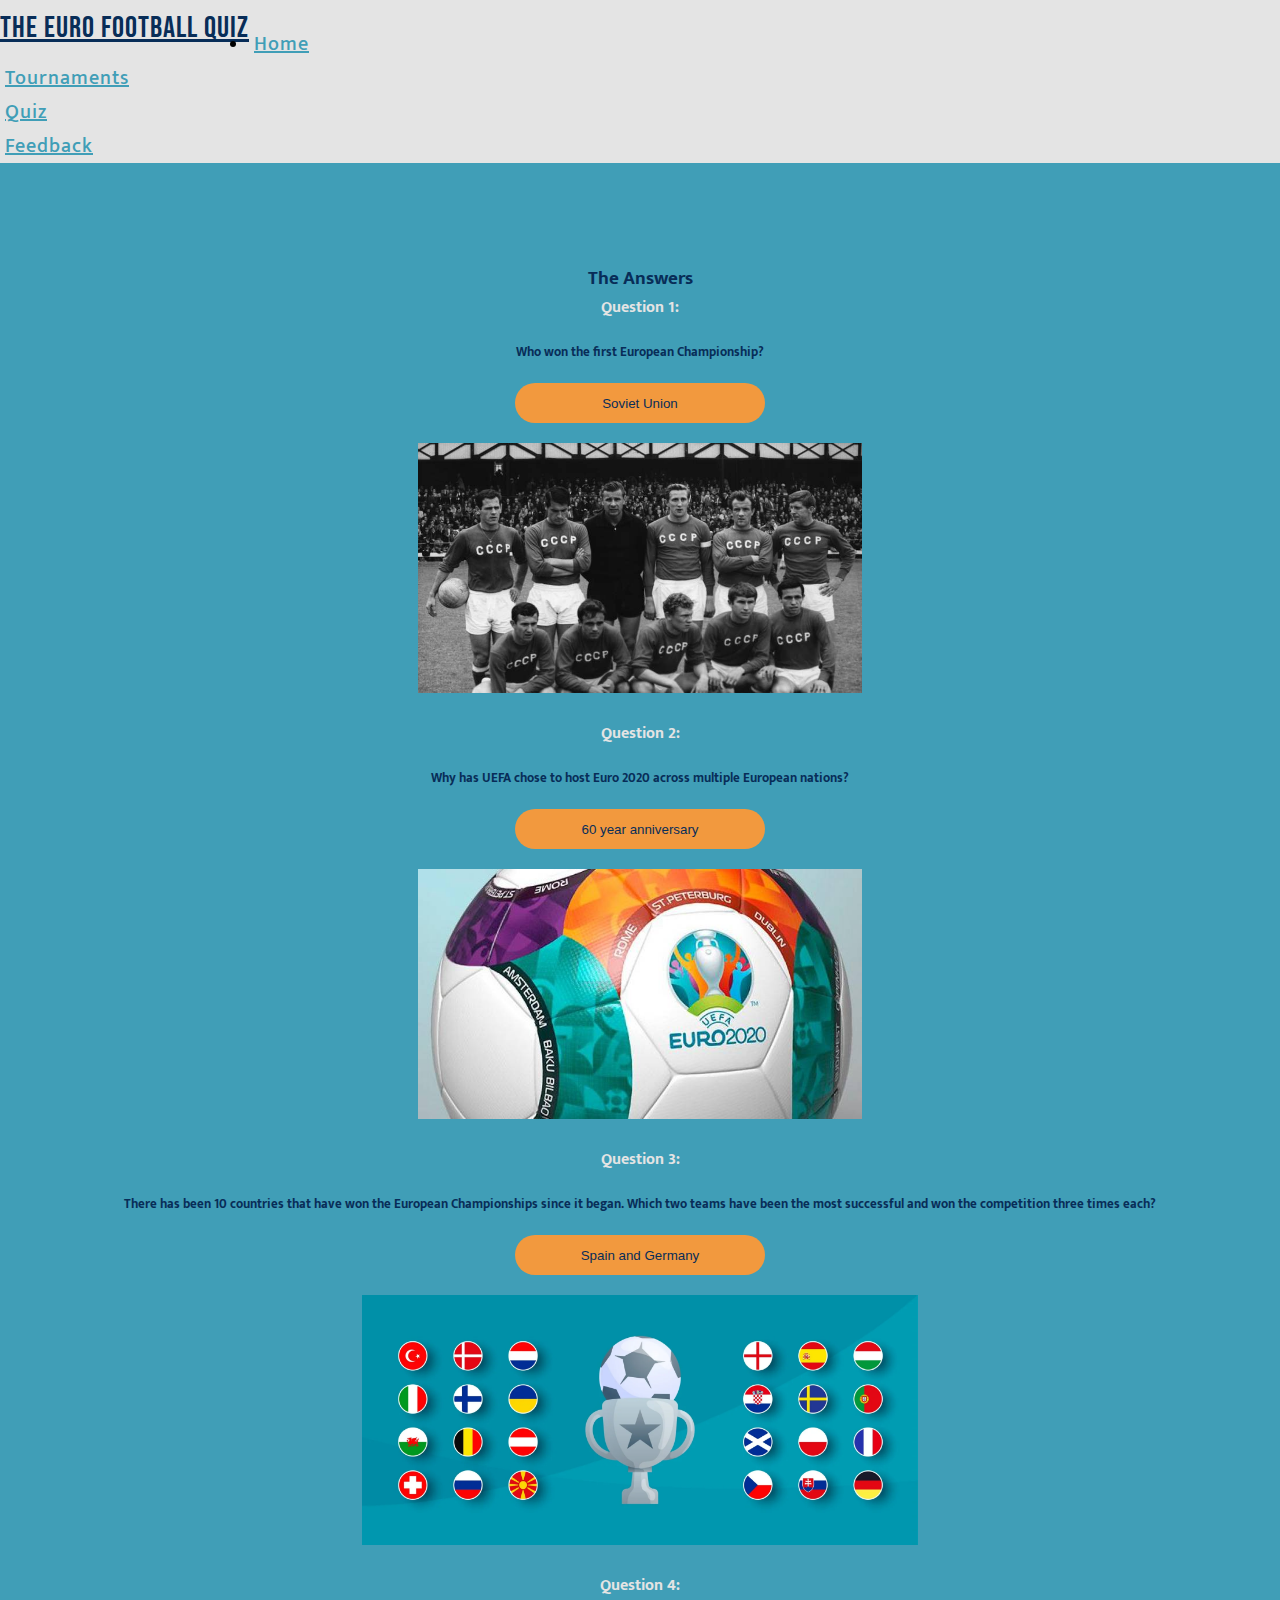
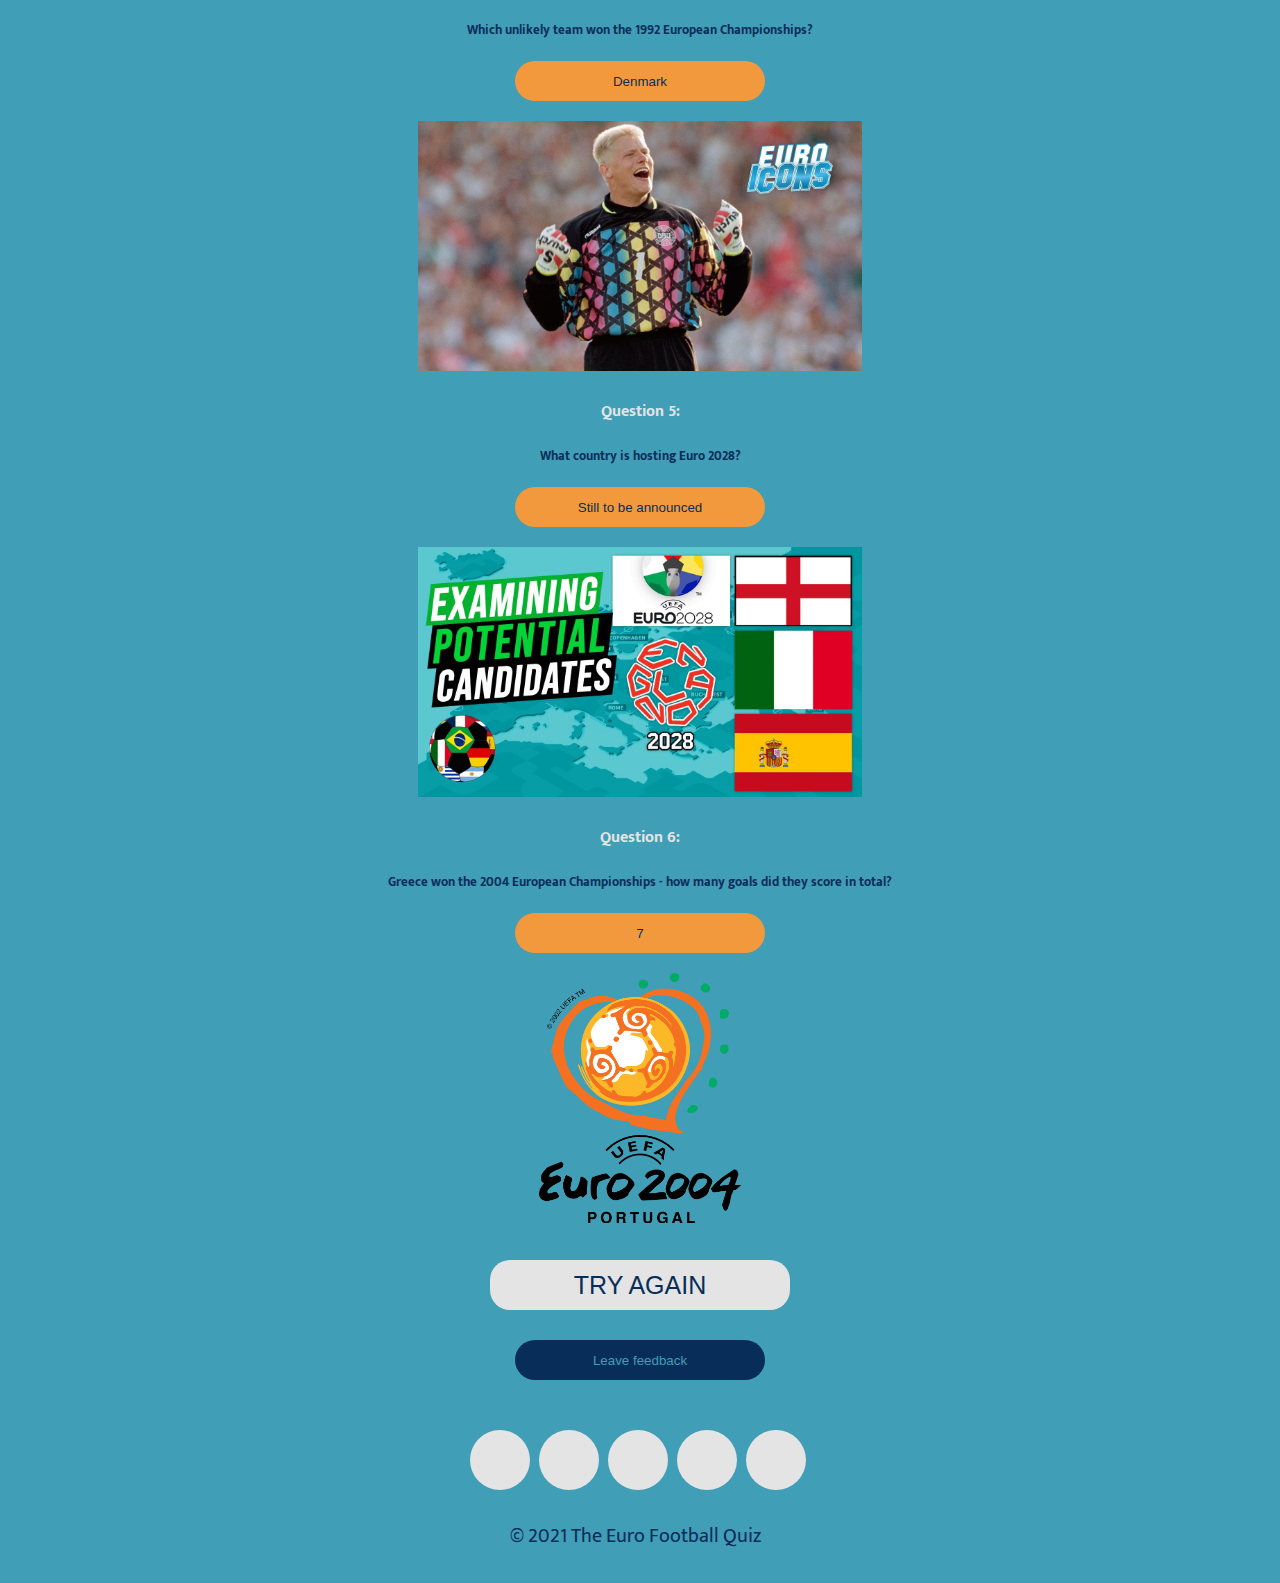
==== answers.html @ 9d4236f9 "comments addded to all html pages" ====
<!DOCTYPE html>
<html lang="en-US" class="h-100">

<head>
    <meta charset="UTF-8">
    <meta http-equiv="X-UA-Compatible" content="IE=edge">
    <meta name="viewport" content="width=device-width, initial-scale=1.0">
    <meta name="description"
        content="The Euro football quiz is full of information about all Euro tournaments with a fun quiz to try">
    <meta name="keywords" content="Euros football, European football, European nationals cup, International football cup, UEFA Euros">
    <meta name="author" content="Liam Walsh">
    <!-- External script from Bootstrap5 -->
    <link href="https://cdn.jsdelivr.net/npm/bootstrap@5.0.1/dist/css/bootstrap.min.css" rel="stylesheet"
        integrity="sha384-+0n0xVW2eSR5OomGNYDnhzAbDsOXxcvSN1TPprVMTNDbiYZCxYbOOl7+AMvyTG2x" crossorigin="anonymous">
    <script src="https://cdn.jsdelivr.net/npm/bootstrap@5.0.1/dist/js/bootstrap.bundle.min.js"
        integrity="sha384-gtEjrD/SeCtmISkJkNUaaKMoLD0//ElJ19smozuHV6z3Iehds+3Ulb9Bn9Plx0x4" crossorigin="anonymous">
    </script>
    <!-- External link from fontawesome for icons -->
    <link rel="stylesheet" href="https://use.fontawesome.com/releases/v5.15.3/css/all.css"
        integrity="sha384-SZXxX4whJ79/gErwcOYf+zWLeJdY/qpuqC4cAa9rOGUstPomtqpuNWT9wdPEn2fk" crossorigin="anonymous">
    <!-- Local script for CSS -->
    <link type="text/css" rel="stylesheet" href="assets/css/style.css">
    <title>The Euro Football Quiz</title>
</head>

<body class="d-flex flex-column h-100">
   <!--
        Header includes a logo name at the top within the Navbar template from Bootstrap 5. Nav bar is fixed at the top of all visable pages using the class fixed-top. Note: this page doesn't not appear on the Navbar. 
    -->
    <header>
        <nav id="header-color" class="navbar navbar-expand-lg navbar-light fixed-top">
            <div class="container-fluid">
                <div>
                    <a class="navbar-brand" id="logo" href="index.html" aria-label="Jump to the Homepage">The Euro
                        Football Quiz</a>
                </div>
                <div>
                    <!-- toggle button -->
                    <button class="navbar-toggler" type="button" data-bs-toggle="collapse" data-bs-target="#navbarNav"
                        aria-controls="navbarNav" aria-expanded="false" aria-label="Toggle navigation">
                        <span class="navbar-toggler-icon"></span>
                    </button>
                </div>
                <div class="collapse navbar-collapse" id="navbarNav">
                    <ul class="navbar-nav" id="menulist">
                        <li class="nav-item">
                            <a class="nav-link" href="index.html" aria-label="Jump to the Homepage">Home</a>
                        </li>
                        <li class="nav-item">
                            <a class="nav-link" href="tournaments.html"
                                aria-label="Jump to the Tournaments page">Tournaments</a>
                        </li>
                        <li class="nav-item">
                            <a class="nav-link" aria-current="page" href="quiz.html"
                                aria-label="Jump to the Quiz page">Quiz</a>
                        </li>
                        <li class="nav-item">
                            <a class="nav-link" href="feedback.html" aria-label="Jump to the Feedback page">Feedback</a>
                        </li>
                    </ul>
                </div>
            </div>
        </nav>
    </header>
    <!-- Main section starts here with a Sub-header title. Bootstrap container used for structure -->
    <section class="container-fluid">
        <div class="row">
            <div class="col">
                <h3 class="sub-header">The Answers
                </h3>
            </div>
        </div>
        <hr>
        <!-- 
            Quiz question 1 with image and correct answer. Bootstrap rows and columns used for good UX and responsiveness  
        -->
        <div class="row">
            <div class="col-12 col-md-6">
                <h4 class="quiz-question">
                    Question 1:
                </h4>
                <h5 class="quiz-center">
                    Who won the first European Championship?
                </h5>
                <div class="outer-answers-btn">
                    <button aria-label="question 1, correct answer" class="correct-answers-btn">Soviet Union</button>
                </div>
            </div>
            <div class="col-12 col-md-5">
                <div id="quiz-image-one"></div>
            </div>
            <div class="col-12 col-md-1"></div>
        </div>
        <br>
        <hr>
        <!-- 
            Quiz question 2 with image and correct answer. Bootstrap rows and columns used for good UX and responsiveness  
        -->
        <div class="row">
            <div class="col-12 col-md-6">
                <h4 class="quiz-question">
                    Question 2:
                </h4>
                <h5 class="quiz-center">
                    Why has UEFA chose to host Euro 2020 across multiple European nations?
                </h5>
                <div class="outer-answers-btn">
                    <button aria-label="question 2, correct answer" class="correct-answers-btn">60 year
                        anniversary</button>
                </div>
            </div>
            <div class="col-12 col-md-5">
                <div id="quiz-image-two"></div>
            </div>
            <div class="col-12 col-md-1"></div>
        </div>
        <br>
        <hr>
        <!-- 
            Quiz question 3 with image and correct answer. Bootstrap rows and columns used for good UX and responsiveness   
        -->
        <div class="row">
            <div class="col-12 col-md-6">
                <h4 class="quiz-question">
                    Question 3:
                </h4>
                <h5 class="quiz-center">
                    There has been 10 countries that have won the European Championships since it began. Which two teams
                    have been the most successful and won the competition three times each?
                </h5>
                <div class="outer-answers-btn">
                    <button aria-label="question 3, correct answer" class="correct-answers-btn">Spain and Germany</button>
                </div>
            </div>
            <div class="col-12 col-md-5">
                <div id="quiz-image-three"></div>
            </div>
            <div class="col-12 col-md-1"></div>
        </div>
        <br>
        <hr>
        <!-- 
            Quiz question 4 with image and correct answer. Bootstrap rows and columns used for good UX and responsiveness   
        -->
        <div class="row">
            <div class="col-12 col-md-6">
                <h4 class="quiz-question">
                    Question 4:
                </h4>
                <h5 class="quiz-center">
                    Which unlikely team won the 1992 European Championships?
                </h5>
                <div class="outer-answers-btn">
                    <button aria-label="question 4, correct answer" class="correct-answers-btn">Denmark</button>
                </div>
            </div>
            <div class="col-12 col-md-5">
                <div id="quiz-image-four"></div>
            </div>
            <div class="col-12 col-md-1"></div>
        </div>
        <br>
        <hr>
        <!-- 
            Quiz question 5 with image and correct answer. Bootstrap rows and columns used for good UX and responsiveness   
        -->
        <div class="row">
            <div class="col-12 col-md-6">
                <h4 class="quiz-question">
                    Question 5:
                </h4>
                <h5 class="quiz-center">
                    What country is hosting Euro 2028?
                </h5>
                <div class="outer-answers-btn">
                    <button aria-label="question 5, correct answer" class="correct-answers-btn">Still to be
                        announced</button>
                </div>
            </div>
            <div class="col-12 col-md-5">
                <div id="quiz-image-five"></div>
            </div>
            <div class="col-12 col-md-1"></div>
        </div>
        <br>
        <hr>
        <!-- 
            Quiz question 6 with image and correct answer. Bootstrap rows and columns used for good UX and responsiveness   
        -->
        <div class="row">
            <div class="col-12 col-md-6">
                <h4 class="quiz-question">
                    Question 6:
                </h4>
                <h5 class="quiz-center">
                    Greece won the 2004 European Championships - how many goals did they score in total?
                </h5>
                <div class="outer-answers-btn">
                    <button aria-label="question 6, correct answer" class="correct-answers-btn">7</button>
                </div>
            </div>
            <div class="col-12 col-md-5">
                <div id="quiz-image-six"></div>
            </div>
            <div class="col-12 col-md-1"></div>
        </div>
        <br>
        <hr>
        <!-- Large 'try again' button below for users to click on and try the quiz again -->
        <div class="row">
            <div class="col-12" id="try-again-btn">
                <a href="quiz.html" class="underline">
                    <button class="try-again-btn" aria-label="Try the quiz again">try again</button></a>
            </div>
        </div>
        <hr>
        <!-- Button for users to click on to take them to the feedback page -->
        <div class="row">
            <div class="col" id="outer-feedback-btn">
                <button id="feedback-btn"><a class="nav-link" href="feedback.html"
                        aria-label="leave your feedback"><span class="btn-color">Leave feedback</span></a>
                </button>
            </div>
        </div>
    </section>
    <!-- Footer includes social media icons sourced from fontawesome and a paragraph for copyright using the shortcut &copy; -->
    <footer class="mt-auto">
        <div>
            <div class=icons>
                <div class="icon-balls">
                    <a href="https://www.facebook.com" aria-label="Find us on Facebook (opens in new tab)"
                        target="_blank"><i class="fab fa-facebook-f"></i>
                    </a>
                </div>
                <div class="icon-balls">
                    <a href="https://www.instagram.com/" aria-label="Find us on Instagram (opens in new tab)"
                        target="_blank"><i class="fab fa-instagram"></i>
                    </a>
                </div>
                <div class="icon-balls">
                    <a href="https://twitter.com/" aria-label="Find us on Twitter (opens in new tab)" target="_blank"><i
                            class="fab fa-twitter"></i>
                    </a>
                </div>
                <div class="icon-balls">
                    <a href="https://www.spotify.com" aria-label="Find us on Spotify (opens in new tab)"
                        target="_blank"><i class="fab fa-spotify"></i>
                    </a>
                </div>
                <div class="icon-balls">
                    <a href="https://www.youtube.com" aria-label="Find us on Youtube (opens in new tab)"
                        target="_blank"><i class="fab fa-youtube-square"></i>
                    </a>
                </div>
            </div>
        </div>
        <div>
            <p class="copyright">&copy; 2021 The Euro Football Quiz</p>
        </div>
    </footer>
</body>

</html>
---- assets/css/style.css ----
/* fonts chosen using Google Fonts */
@import url('https://fonts.googleapis.com/css2?family=Bebas+Neue&family=Mukta:wght@200;300;400;500;600;700;800&display=swap');

/* overall default css setup */
* {
    margin: 0;
    padding: 0;
    border: 0;
}

body {
    font-family: 'Mukta', sans-serif;
    color: #000;
    background-color: #409eb7;
}

/* header including text logo and navigation bar which is also a hamburger menu for smaller device screens */

#header-color {
    background-color: #e4e4e4;
}

#logo {
    font-family: 'Bebas Neue', cursive;
    font-size: 30px;
    letter-spacing: 1px;
    float: left;
    padding-top: 10px;
    color: #409eb7;
}

#logo:hover {
    color: #082d58;
}

#menulist {
    margin-left: auto;
}

#menulist a {
    font-size: 20px;
    color: #409eb7;
    letter-spacing: 1px;
    margin: 5px;
    font-weight: 500;  
}

#menulist a:hover {
    color: #f2993e;
    font-size: 30px;
}

#menulist .active {
    color: #082d58;
}

/* media queries for logo and hamburger menu on smaller screens*/

@media screen and (max-width: 365px) {
    #logo {
        font-size: 24px;
    }

    .navbar-toggler {
        padding: 0.4px 0.6px;      
    }
}

/* images */

#hero-image {
    background: url("../images/hero-image.jpg") no-repeat center center;  
    height: 800px; 
    width: 100%;
    border-radius: 5%;
    background-size: cover; 
    margin: 10px 10px 10px auto;
    border: solid 2px #FFFF00;
    padding: 0;
}

#euro-logo {
    background: url("../images/euro2020.webp") no-repeat center center;  
    height: 400px; 
    width: 100%;
    background-size: contain; 
    margin-left: 15px;
    margin-bottom: 15px;
}

#euro-trophy {
    background: url("../images/eurotrophy.webp") no-repeat center center;
    height: 400px;
    width: auto;
    background-size: cover;
    margin-bottom: 15px;
}

#quiz-image-one {
    background: url("../images/quiz-question-one.jpg") no-repeat center center;
    height: 250px;
    width: auto;
    background-size: contain;
    margin-top: 20px;
}

#quiz-image-two {
    background: url("../images/quiz-question-two.jpg") no-repeat center center;
    height: 250px;
    width: auto;
    background-size: contain;
    margin-top: 20px;
}

#quiz-image-three {
    background: url("../images/quiz-question-three.webp") no-repeat center center;
    height: 250px;
    width: auto;
    background-size: contain;
    margin-top: 20px;
}

#quiz-image-four {
    background: url("../images/quiz-question-four.jpg") no-repeat center center;
    height: 250px;
    width: auto;
    background-size: contain;
    margin-top: 20px;
}

#quiz-image-five {
    background: url("../images/quiz-question-five.jpg") no-repeat center center;
    height: 250px;
    width: auto;
    background-size: contain;
    margin-top: 20px;
}

#quiz-image-six {
    background: url("../images/quiz-question-six.png") no-repeat center center;
    height: 250px;
    width: auto;
    background-size: contain;
    margin-top: 20px;
}

/* media queries for euro logo image on bigger screen sizes */

@media screen and (min-width: 768px) {
    #euro-logo {
        margin: 15px;
        height: 350px;
    }
}

/* media queries for hero image on smaller screen sizes */

@media screen and (max-width: 767px) {
    #hero-image {
        height: 400px; 
    }
}

@media screen and (min-width: 768px) and (max-width: 1400px) {
    #hero-image {
        height: 1000px; 
    }
}

/* media queries for euro logo image on smaller and screen sizes */

@media screen and (max-width: 375px) {
    #euro-logo {
        height: 300px;
    }
}

/* media queries for euro trophy image on bigger screen sizes */

@media screen and (min-width: 768px) and (max-width: 850px) {
    #euro-trophy {
        height: 700px;
        margin-top: 25px;
    }
}

@media screen and (min-width: 851px) and (max-width: 992px) {
    #euro-trophy {
        height: 600px;
        margin-top: 20px;
    }
}

@media screen and (min-width: 993px) and (max-width: 1200px) {
    #euro-trophy {
        height: 500px;
        margin-top: 20px;
    }
}

/* media queries for quiz image one on smaller screen sizes */

@media screen and (max-width: 375px) {
    #quiz-image-one, #quiz-image-two, #quiz-image-three #quiz-image-four, #quiz-image-five {
        height: 180px;
    }
}

@media screen and (max-width: 769px) and (max-width: 1200px) {
    #quiz-image-one, #quiz-image-two, #quiz-image-three #quiz-image-four, #quiz-image-five {
        margin-top: 50px;
    }
}

/* timeline */

.timeline-title {
    color: #082d58;
    font-size: 20px;
    text-align: left;
}

.timeline-item {
    padding: 4em 1em 0em;
    position: relative;
    border-left: 1px solid #082d58 ;
    text-align: center;
}

.timeline-item p {
    padding: 0;
    margin: 0;
    color: #082d58;
}

.timeline-link {
    text-decoration: none;
    text-align: left;
}

.timeline-item p:hover {
    color: #FFFF00;  
}

.timeline-item::before {
    content: attr(data-dates);
    position: absolute;
    left: 1.6em;
    top: 1.5em;
    display: block;
    font-family: 'Mukta', sans-serif;
    font-weight: 400;
    font-size: 18px;
    padding: 0;
    margin: 0;
    color: #082d58;
}

.timeline-item::after {
    width: 12px;
    height: 12px;
    display: block;
    top: 2.4em;
    position: absolute;
    left: -6px;
    border-radius: 12px;
    content: '';
    background: #082d58;
}

/* media queries for timeline for smaller screen sizes*/

@media screen and (max-width: 767px) and (min-width: 343px) {
    .timeline-item p {
        font-size: 20px;
    }   
}

@media screen and (max-width: 365px) {
    .timeline-title {
        font-size: 18px;
    }
}

/* headers */

.sub-header {
    color: #082d58;
    padding-top: 100px;
    text-align: center;
}

.host-sub-header {
    color: #082d58;
    padding-bottom: 20px;
}

/* paragraphs and ordered list */

.para-content, .ol-content {
    color: #082d58;
}

/* buttons */

#outer-find-out-more-btn, #outer-quiz-btn, #outer-feedback-btn {
    padding-top: 20px;
    text-align: center;
}

#outer-submit-answers-btn {
    padding-top: 0px;
    text-align: center;
}

#outer-results-btn, #outer-answers-btn, #try-again-btn {
    margin-top: 0px;
    margin-bottom: 0px;
    padding-top: 0px;
    padding-bottom: 0px;
    text-align: center;
}

@media screen and (max-width: 1300px) {
    #outer-results-btn, #outer-answers-btn, #try-again-btn {
        margin-top: 10px;
        margin-bottom: 10px;
    }
}

#outer-submit-feedback-btn {
    text-align: center;
}

#submit-feedback-btn {
    margin-top: 20px;
}

#find-out-more-btn, #quiz-btn, #feedback-btn, #submit-feedback-btn {
    background-color: #082d58;
    border-radius: 20px; 
    width: 250px;
    height: 40px;
}

#submit-answers-btn {
    background-color: #f2993e;
    color: #082d58;
    border-radius: 20px;
    width: 300px;
    height: 50px;
    font-size: 25px;
    text-transform: uppercase;
}

.hide-btn {
    display: none;
    margin: auto;
}

.results-btn {
    background-color: #f2993e;
    color: #082d58;
    border-radius: 20px;
    width: 300px;
    height: 50px;
    font-size: 25px;
    text-transform: uppercase;
}

.answers-btn {
    background-color: #e4e4e4;
    color: #082d58;
    border-radius: 20px;
    width: 300px;
    height: 50px;
    font-size: 25px;
    text-transform: uppercase;
}

.try-again-btn {
    background-color: #e4e4e4;
    color: #082d58;
    border-radius: 20px;
    width: 300px;
    height: 50px;
    font-size: 25px;
    text-transform: uppercase;
}

.answers-btn:hover, .try-again-btn:hover {
    background-color: #FFFF00;   
}

/* buttons at the bottom of the quiz adjusted in size on very small mobile screen sizes */

@media screen and (max-width: 320px) {
    .results-btn, .answers-btn, .try-again-btn, #submit-answers-btn {
        width: 250px;
        font-size: 20px;
    }
}

.btn-color {
    color: #409eb7;
}

.btn-color:hover {
    color: #082d58;
}

#submit-feedback-btn {
    color: #082d58;
}

#find-out-more-btn:hover, #quiz-btn:hover, #feedback-btn:hover, #submit-answers-btn:hover, 
#submit-feedback-btn:hover {
    background-color: #FFFF00;
}

.outer-quiz-btn, .clue-btn, .outer-answers-btn {
    padding-top: 20px;
    text-align: center;
}

.quiz-btn {
    background-color: #082d58;
    border-radius: 20px; 
    width: 250px;
    height: 40px;
    color: #409eb7;
} 

.quiz-btn-correct {
    background-color: #f2993e;
    color: #082d58;
}

.quiz-btn-incorrect {
    background-color: #e4e4e4;
    color: #082d58;
}

.correct-answers-btn {
    background-color: #f2993e;
    border-radius: 20px; 
    width: 250px;
    height: 40px;
    color: #082d58;
} 

/* media clip */

#media-clip {
    border: solid 2px #FFFF00;
    padding: 0;
}

/* google map API key used - AIzaSyAQda9xmJ0kfmy2w5QsV2WTol9pY-iTWxo sourced from Google Maps Cloud Platform*/

#map2020 {
    height: 400px;
    width: auto;
    border: solid 2px #FFFF00;
    margin-left: 10px;
    margin-bottom: 15px;
}

/* quiz */

.quiz-question {
    color: #e4e4e4;
    text-align: center;
    padding-bottom: 20px;
}

.quiz-center {
    color: #082d58;
    text-align: center;
}

.underline {
    text-decoration: none;
}

/* form */

textarea {
    height: 250px;
}

#form-header {
    margin-bottom: 30px;
}

@media screen and (max-width: 767px) {
    #email-box {
        margin-top: 20px;
    }
}

/* footer */

footer {
    margin: 20px;
    padding: 0 0 10px 0;
}

.icon-balls {
    background-color: #e4e4e4;
    height: 40px;
    width: 40px;
    border-radius: 50%;
    padding: 10px;
    margin: 30px 5px 10px auto;
    display: inline-block;
}

.icons, a {
    text-align: center;
    color: #082d58;
}

.icon-balls:hover {
    background-color: #FFFF00;
}

.copyright {
    margin-right: 10px;
    padding-top: 10px;
    color: #082d58;
    text-align: center;
    font-size: 20px;
}

/* media queries for copright text in footer for small screen sizes */

@media screen and (max-width: 300px) {
    .copyright {
        font-size: 15px;
    }
}
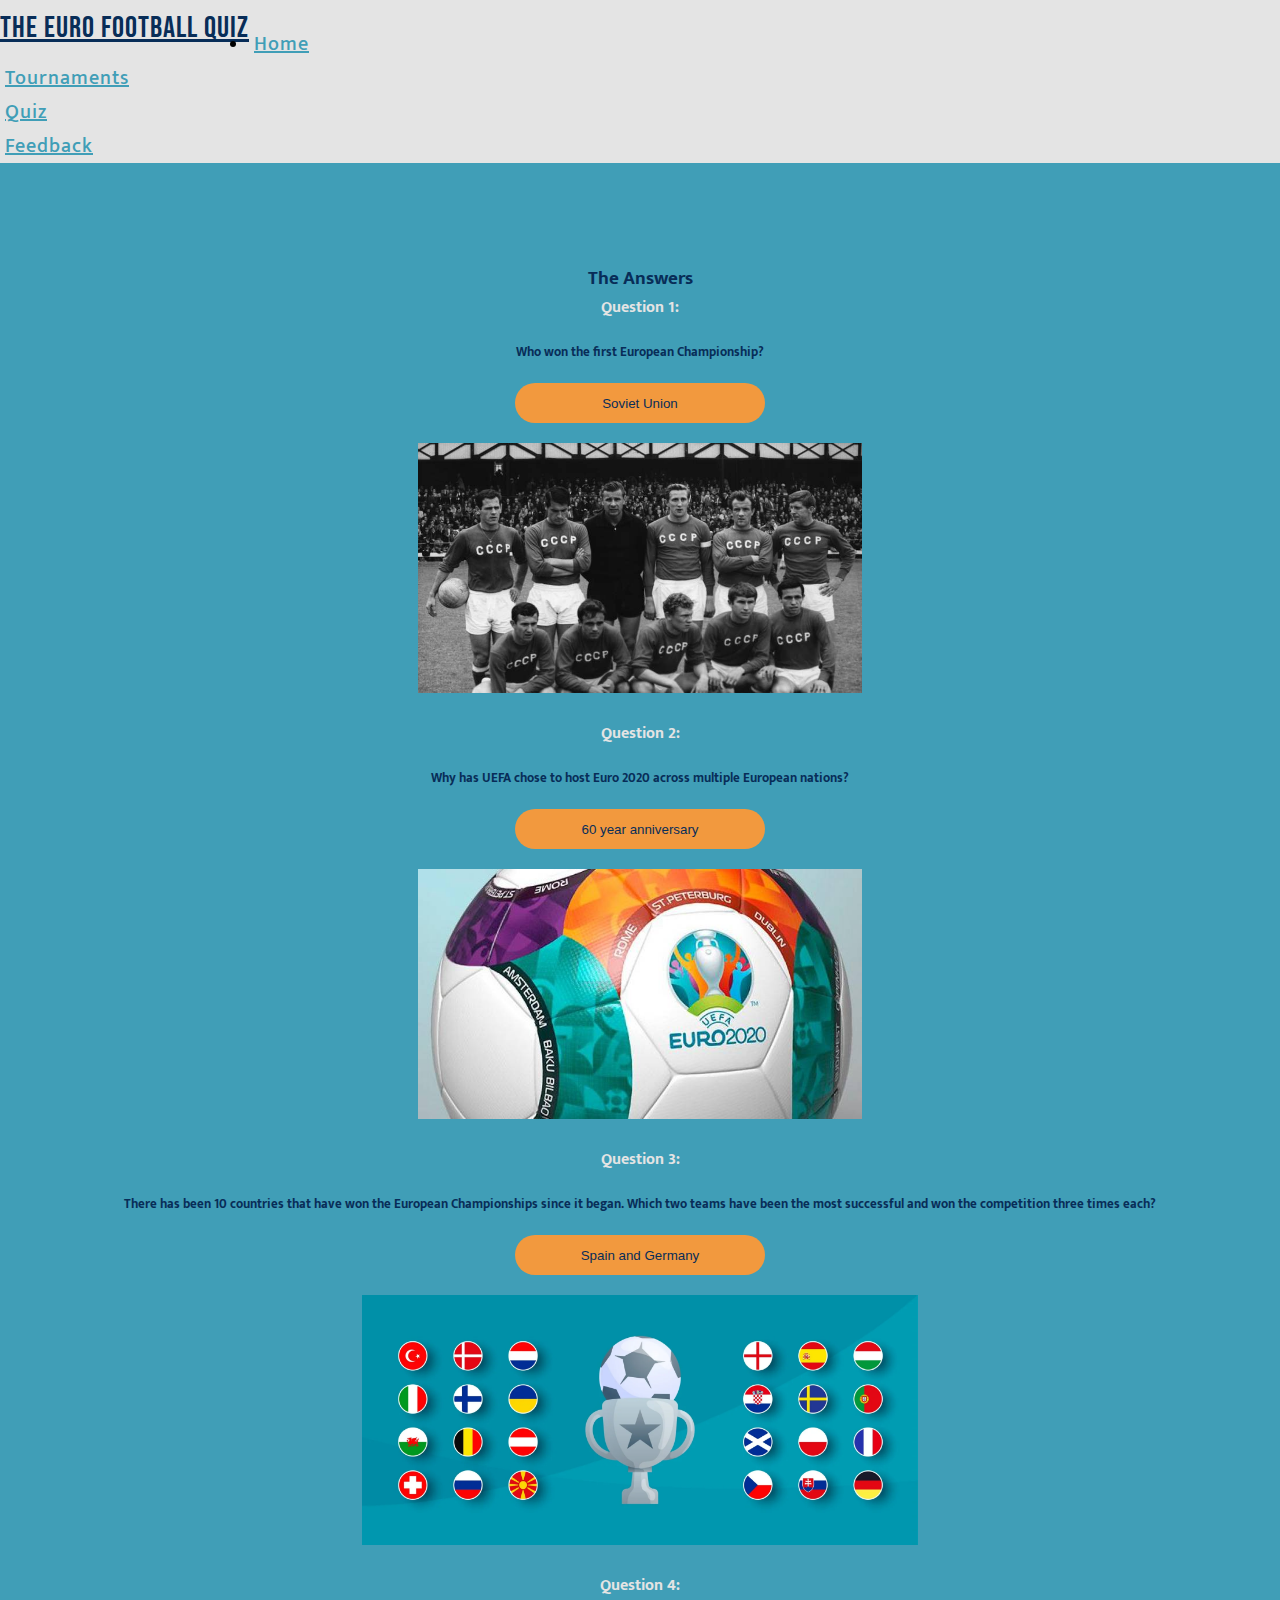
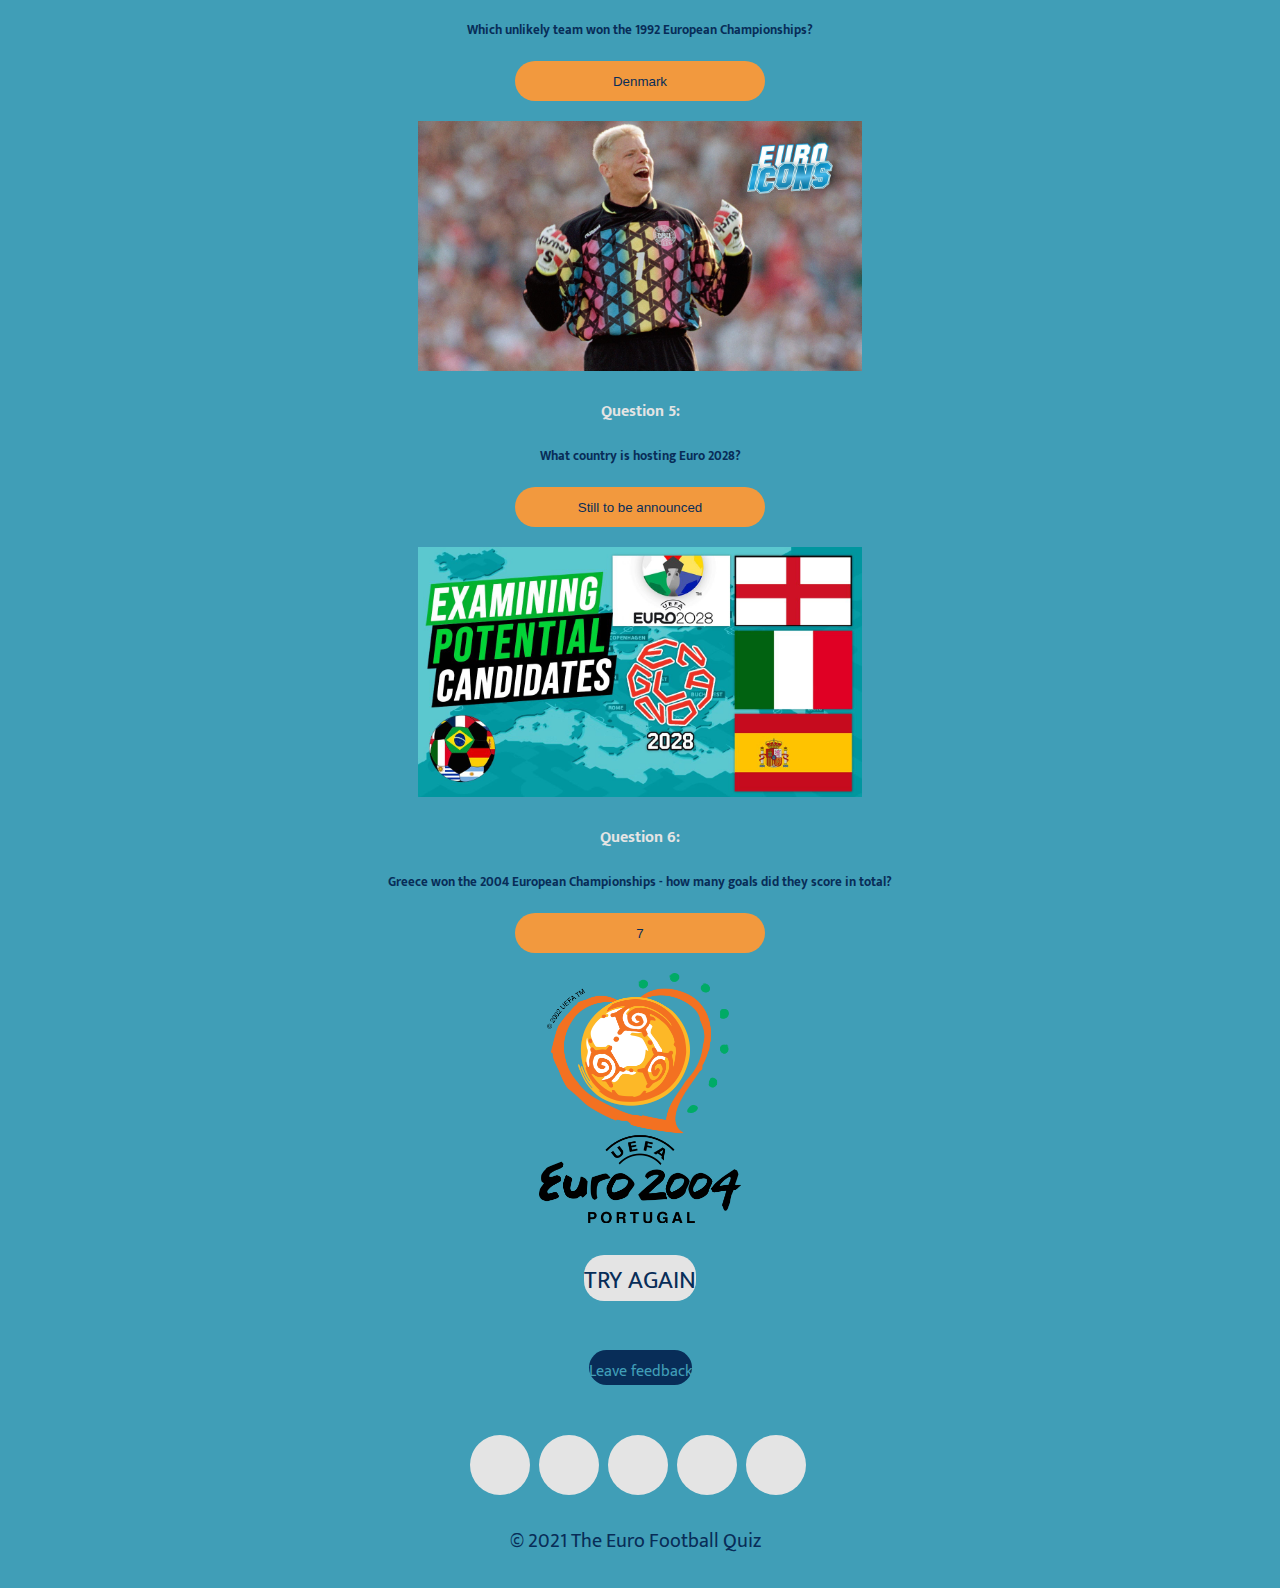
==== commit 1cc0196a: "code checked over and tested" ====
--- a/answers.html
+++ b/answers.html
@@ -5,11 +5,13 @@
     <meta charset="UTF-8">
     <meta http-equiv="X-UA-Compatible" content="IE=edge">
     <meta name="viewport" content="width=device-width, initial-scale=1.0">
+    <!-- Meta tags for good SEO -->
     <meta name="description"
         content="The Euro football quiz is full of information about all Euro tournaments with a fun quiz to try">
-    <meta name="keywords" content="Euros football, European football, European nationals cup, International football cup, UEFA Euros">
+    <meta name="keywords"
+        content="Euros football, European football, European nationals cup, International football cup, UEFA Euros">
     <meta name="author" content="Liam Walsh">
-    <!-- External script from Bootstrap5 -->
+    <!-- External script and link from Bootstrap5 -->
     <link href="https://cdn.jsdelivr.net/npm/bootstrap@5.0.1/dist/css/bootstrap.min.css" rel="stylesheet"
         integrity="sha384-+0n0xVW2eSR5OomGNYDnhzAbDsOXxcvSN1TPprVMTNDbiYZCxYbOOl7+AMvyTG2x" crossorigin="anonymous">
     <script src="https://cdn.jsdelivr.net/npm/bootstrap@5.0.1/dist/js/bootstrap.bundle.min.js"
@@ -24,7 +26,7 @@
 </head>
 
 <body class="d-flex flex-column h-100">
-   <!--
+    <!--
         Header includes a logo name at the top within the Navbar template from Bootstrap 5. Nav bar is fixed at the top of all visable pages using the class fixed-top. Note: this page doesn't not appear on the Navbar. 
     -->
     <header>
@@ -72,7 +74,7 @@
         </div>
         <hr>
         <!-- 
-            Quiz question 1 with image and correct answer. Bootstrap rows and columns used for good UX and responsiveness  
+            Quiz question 1 with image clue and correct answer. Bootstrap rows and columns used for good UX and responsiveness. On Screen sizes above 768px the question and answers are on the left with images on the right. On screen sizes smaller that 768px the question and answers sit above the image
         -->
         <div class="row">
             <div class="col-12 col-md-6">
@@ -94,7 +96,7 @@
         <br>
         <hr>
         <!-- 
-            Quiz question 2 with image and correct answer. Bootstrap rows and columns used for good UX and responsiveness  
+            Quiz question 2 with image clue and correct answer. Bootstrap rows and columns used for good UX and responsiveness. On Screen sizes above 768px the question and answers are on the left with images on the right. On screen sizes smaller that 768px the question and answers sit above the image 
         -->
         <div class="row">
             <div class="col-12 col-md-6">
@@ -117,7 +119,7 @@
         <br>
         <hr>
         <!-- 
-            Quiz question 3 with image and correct answer. Bootstrap rows and columns used for good UX and responsiveness   
+            Quiz question 3 with image clue and correct answer. Bootstrap rows and columns used for good UX and responsiveness. On Screen sizes above 768px the question and answers are on the left with images on the right. On screen sizes smaller that 768px the question and answers sit above the image  
         -->
         <div class="row">
             <div class="col-12 col-md-6">
@@ -129,7 +131,8 @@
                     have been the most successful and won the competition three times each?
                 </h5>
                 <div class="outer-answers-btn">
-                    <button aria-label="question 3, correct answer" class="correct-answers-btn">Spain and Germany</button>
+                    <button aria-label="question 3, correct answer" class="correct-answers-btn">Spain and
+                        Germany</button>
                 </div>
             </div>
             <div class="col-12 col-md-5">
@@ -140,7 +143,7 @@
         <br>
         <hr>
         <!-- 
-            Quiz question 4 with image and correct answer. Bootstrap rows and columns used for good UX and responsiveness   
+            Quiz question 4 with image clue and correct answer. Bootstrap rows and columns used for good UX and responsiveness. On Screen sizes above 768px the question and answers are on the left with images on the right. On screen sizes smaller that 768px the question and answers sit above the image 
         -->
         <div class="row">
             <div class="col-12 col-md-6">
@@ -162,7 +165,7 @@
         <br>
         <hr>
         <!-- 
-            Quiz question 5 with image and correct answer. Bootstrap rows and columns used for good UX and responsiveness   
+            Quiz question 5 with image clue and correct answer. Bootstrap rows and columns used for good UX and responsiveness. On Screen sizes above 768px the question and answers are on the left with images on the right. On screen sizes smaller that 768px the question and answers sit above the image  
         -->
         <div class="row">
             <div class="col-12 col-md-6">
@@ -185,7 +188,7 @@
         <br>
         <hr>
         <!-- 
-            Quiz question 6 with image and correct answer. Bootstrap rows and columns used for good UX and responsiveness   
+            Quiz question 6 with image clue and correct answer. Bootstrap rows and columns used for good UX and responsiveness. On Screen sizes above 768px the question and answers are on the left with images on the right. On screen sizes smaller that 768px the question and answers sit above the image  
         -->
         <div class="row">
             <div class="col-12 col-md-6">
@@ -206,20 +209,19 @@
         </div>
         <br>
         <hr>
-        <!-- Large 'try again' button below for users to click on and try the quiz again -->
-        <div class="row">
-            <div class="col-12" id="try-again-btn">
-                <a href="quiz.html" class="underline">
-                    <button class="try-again-btn" aria-label="Try the quiz again">try again</button></a>
-            </div>
-        </div>
-        <hr>
+        <!-- 'try again' button below for users to click on and try the quiz again -->
+        <div class="row">
+            <div class="col-12 col-md-12" id="outer-answers-btn">
+                <a href="quiz.html" class="underline answers-btn" aria-label="Try the quiz again">Try again</a>
+            </div>
+
+        </div>
+        <br>
         <!-- Button for users to click on to take them to the feedback page -->
         <div class="row">
-            <div class="col" id="outer-feedback-btn">
-                <button id="feedback-btn"><a class="nav-link" href="feedback.html"
-                        aria-label="leave your feedback"><span class="btn-color">Leave feedback</span></a>
-                </button>
+            <div class="col-12 col-md-12" id="outer-feedback-btn">
+                <a href="feedback.html" id="feedback-btn" class="underline" aria-label="leave your feedback">Leave
+                    feedback</a>
             </div>
         </div>
     </section>
--- a/assets/css/style.css
+++ b/assets/css/style.css
@@ -1,7 +1,7 @@
-/* fonts chosen using Google Fonts */
+/* Fonts chosen using Google Fonts */
 @import url('https://fonts.googleapis.com/css2?family=Bebas+Neue&family=Mukta:wght@200;300;400;500;600;700;800&display=swap');
 
-/* overall default css setup */
+/* Overall default css setup */
 * {
     margin: 0;
     padding: 0;
@@ -14,7 +14,7 @@
     background-color: #409eb7;
 }
 
-/* header including text logo and navigation bar which is also a hamburger menu for smaller device screens */
+/* Header including text logo and navigation bar which is also a hamburger menu for smaller device screens */
 
 #header-color {
     background-color: #e4e4e4;
@@ -46,15 +46,15 @@
 }
 
 #menulist a:hover {
+    color: #082d58;
+    font-size: 30px;
+}
+
+#menulist .active {
     color: #f2993e;
-    font-size: 30px;
-}
-
-#menulist .active {
-    color: #082d58;
-}
-
-/* media queries for logo and hamburger menu on smaller screens*/
+}
+
+/* Media queries for logo and hamburger menu on smaller screens*/
 
 @media screen and (max-width: 365px) {
     #logo {
@@ -66,7 +66,7 @@
     }
 }
 
-/* images */
+/* Images */
 
 #hero-image {
     background: url("../images/hero-image.jpg") no-repeat center center;  
@@ -144,7 +144,7 @@
     margin-top: 20px;
 }
 
-/* media queries for euro logo image on bigger screen sizes */
+/* Media queries for euro logo image on bigger screen sizes */
 
 @media screen and (min-width: 768px) {
     #euro-logo {
@@ -153,7 +153,7 @@
     }
 }
 
-/* media queries for hero image on smaller screen sizes */
+/* Media queries for hero image on smaller screen sizes */
 
 @media screen and (max-width: 767px) {
     #hero-image {
@@ -167,7 +167,7 @@
     }
 }
 
-/* media queries for euro logo image on smaller and screen sizes */
+/* Media queries for euro logo image on smaller and screen sizes */
 
 @media screen and (max-width: 375px) {
     #euro-logo {
@@ -175,7 +175,7 @@
     }
 }
 
-/* media queries for euro trophy image on bigger screen sizes */
+/* Media queries for euro trophy image on bigger screen sizes */
 
 @media screen and (min-width: 768px) and (max-width: 850px) {
     #euro-trophy {
@@ -198,7 +198,7 @@
     }
 }
 
-/* media queries for quiz image one on smaller screen sizes */
+/* Media queries for quiz image one on smaller screen sizes */
 
 @media screen and (max-width: 375px) {
     #quiz-image-one, #quiz-image-two, #quiz-image-three #quiz-image-four, #quiz-image-five {
@@ -212,7 +212,7 @@
     }
 }
 
-/* timeline */
+/* Timeline */
 
 .timeline-title {
     color: #082d58;
@@ -268,7 +268,7 @@
     background: #082d58;
 }
 
-/* media queries for timeline for smaller screen sizes*/
+/* Media queries for timeline for smaller screen sizes*/
 
 @media screen and (max-width: 767px) and (min-width: 343px) {
     .timeline-item p {
@@ -282,7 +282,7 @@
     }
 }
 
-/* headers */
+/* Headers */
 
 .sub-header {
     color: #082d58;
@@ -295,13 +295,15 @@
     padding-bottom: 20px;
 }
 
-/* paragraphs and ordered list */
+/* Paragraphs and Ordered List */
 
 .para-content, .ol-content {
     color: #082d58;
 }
 
-/* buttons */
+/* Buttons */
+
+
 
 #outer-find-out-more-btn, #outer-quiz-btn, #outer-feedback-btn {
     padding-top: 20px;
@@ -321,6 +323,7 @@
     text-align: center;
 }
 
+/* Media queries for screen sizes up to 1300px */
 @media screen and (max-width: 1300px) {
     #outer-results-btn, #outer-answers-btn, #try-again-btn {
         margin-top: 10px;
@@ -336,11 +339,20 @@
     margin-top: 20px;
 }
 
-#find-out-more-btn, #quiz-btn, #feedback-btn, #submit-feedback-btn {
+#find-out-more-btn, #quiz-btn, #submit-feedback-btn {
     background-color: #082d58;
     border-radius: 20px; 
     width: 250px;
     height: 40px;
+}
+
+#feedback-btn {
+    color:#409eb7;
+    background-color: #082d58;
+    border-radius: 20px; 
+    width: 250px;
+    height: 40px;
+    padding-top: 8px;
 }
 
 #submit-answers-btn {
@@ -376,6 +388,7 @@
     height: 50px;
     font-size: 25px;
     text-transform: uppercase;
+    padding-top: 5px;
 }
 
 .try-again-btn {
@@ -386,14 +399,14 @@
     height: 50px;
     font-size: 25px;
     text-transform: uppercase;
+    padding-top: 5px;
 }
 
 .answers-btn:hover, .try-again-btn:hover {
     background-color: #FFFF00;   
 }
 
-/* buttons at the bottom of the quiz adjusted in size on very small mobile screen sizes */
-
+/* Buttons at the bottom of the quiz adjusted in size on very small mobile screen sizes */
 @media screen and (max-width: 320px) {
     .results-btn, .answers-btn, .try-again-btn, #submit-answers-btn {
         width: 250px;
@@ -416,6 +429,7 @@
 #find-out-more-btn:hover, #quiz-btn:hover, #feedback-btn:hover, #submit-answers-btn:hover, 
 #submit-feedback-btn:hover {
     background-color: #FFFF00;
+    color: #082d58;
 }
 
 .outer-quiz-btn, .clue-btn, .outer-answers-btn {
@@ -449,14 +463,14 @@
     color: #082d58;
 } 
 
-/* media clip */
+/* Media Clip */
 
 #media-clip {
     border: solid 2px #FFFF00;
     padding: 0;
 }
 
-/* google map API key used - AIzaSyAQda9xmJ0kfmy2w5QsV2WTol9pY-iTWxo sourced from Google Maps Cloud Platform*/
+/* Google map API key used - AIzaSyAQda9xmJ0kfmy2w5QsV2WTol9pY-iTWxo sourced from Google Maps Cloud Platform*/
 
 #map2020 {
     height: 400px;
@@ -466,7 +480,7 @@
     margin-bottom: 15px;
 }
 
-/* quiz */
+/* Quiz */
 
 .quiz-question {
     color: #e4e4e4;
@@ -483,7 +497,7 @@
     text-decoration: none;
 }
 
-/* form */
+/* Feedback form */
 
 textarea {
     height: 250px;
@@ -493,13 +507,21 @@
     margin-bottom: 30px;
 }
 
+.form-control {
+    border: 1px solid #FFFF00;
+    border-radius: 1rem;
+    background-color: #e4e4e4;
+    color: #082d58
+}
+
+/* Media query giving margin on smaller screen sizes between the name and email text boxes in the contact form */
 @media screen and (max-width: 767px) {
     #email-box {
         margin-top: 20px;
     }
 }
 
-/* footer */
+/* Footer */
 
 footer {
     margin: 20px;
@@ -533,7 +555,7 @@
     font-size: 20px;
 }
 
-/* media queries for copright text in footer for small screen sizes */
+/* Media queries for copright text in footer for small screen sizes */
 
 @media screen and (max-width: 300px) {
     .copyright {
@@ -541,6 +563,121 @@
     }
 }
 
-
-
-
+/* Media queries for being screen sizes at 2000px and above */
+
+@media screen and (min-width: 2000px) {
+    #logo {
+        font-size: 60px;
+    }
+
+    #menulist a {
+        font-size: 40px;  
+    }
+
+    .sub-header {
+        padding-top: 200px;
+        padding-bottom: 50px;
+        font-size: 56px;
+    }
+
+    #hero-image {
+        height: 1600px; 
+    }
+
+    .timeline-title, .host-sub-header, .quiz-question, .quiz-center {
+        font-size: 40px;
+    }
+
+    .timeline-item {
+        font-size: 28px;
+    }
+    
+    .timeline-item p {
+        font-size: 28px;
+    }
+
+    .timeline-item::before {
+        font-size: 28px;
+    }
+
+    #quiz-btn, #feedback-btn, #find-out-more-btn, .quiz-btn, .correct-answers-btn {
+        width: 500px;
+        height: 76px;
+        border-radius: 40px;
+        font-size: 32px;
+    }
+
+    .btn-color {
+        font-size: 32px;
+    }
+
+    .nav-link {
+        padding: 0px;
+    }
+
+    #euro-logo, #euro-trophy, #media-clip, #map2020 { 
+        height: 800px; 
+    }
+
+    .para-content, .ol-content {
+        font-size: 32px;
+    }
+
+    .outer-quiz-btn, .clue-btn, .outer-answers-btn {
+        padding-top: 32px;
+    }
+
+    #submit-answers-btn, .results-btn, .answers-btn, .try-again-btn {
+        border-radius: 50px;
+        width: 600px;
+        height: 100px;
+        font-size: 50px;
+    }
+
+    #outer-answers-btn, #try-again-btn {
+        padding: 20px;
+    }
+
+    #quiz-image-one, #quiz-image-two, #quiz-image-three, #quiz-image-four, #quiz-image-five, #quiz-image-six {
+        height: 500px;
+    }
+
+    #submit-feedback-btn {
+        font-size: 32px;
+        border-radius: 40px;
+        width: 500px;
+        height: 80px;
+    }
+
+    textarea {
+        height: 700px;
+    }
+    
+    #form-header {
+        margin-bottom: 60px;
+    }
+
+    .form-control {
+        font-size: 2rem;
+    }
+
+    .icon-balls {
+        height: 70px;
+        width: 70px;
+        margin: 50px 10px 20px auto;
+    }
+
+    .icons, a {
+       font-size: 35px;
+    }
+
+    .copyright {
+        font-size: 40px;
+    }
+}
+
+/* End of CSS */
+
+
+
+
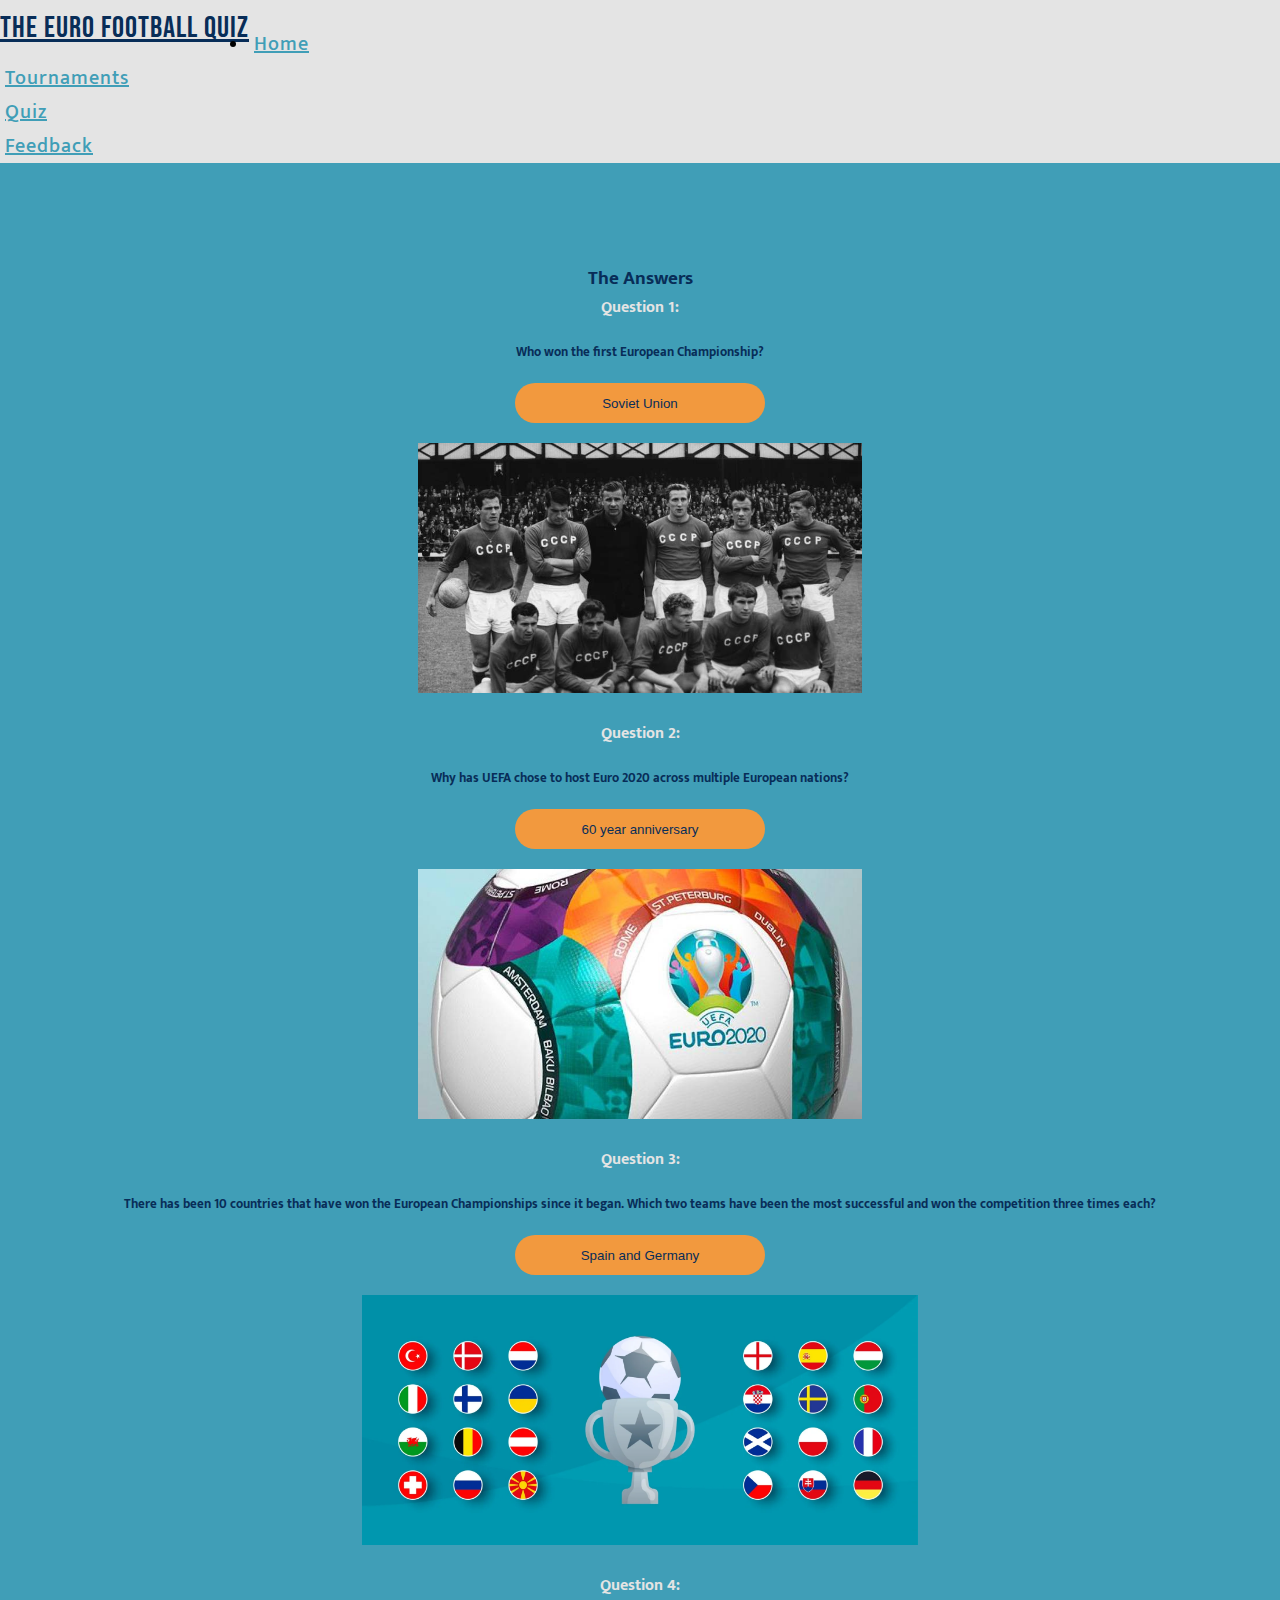
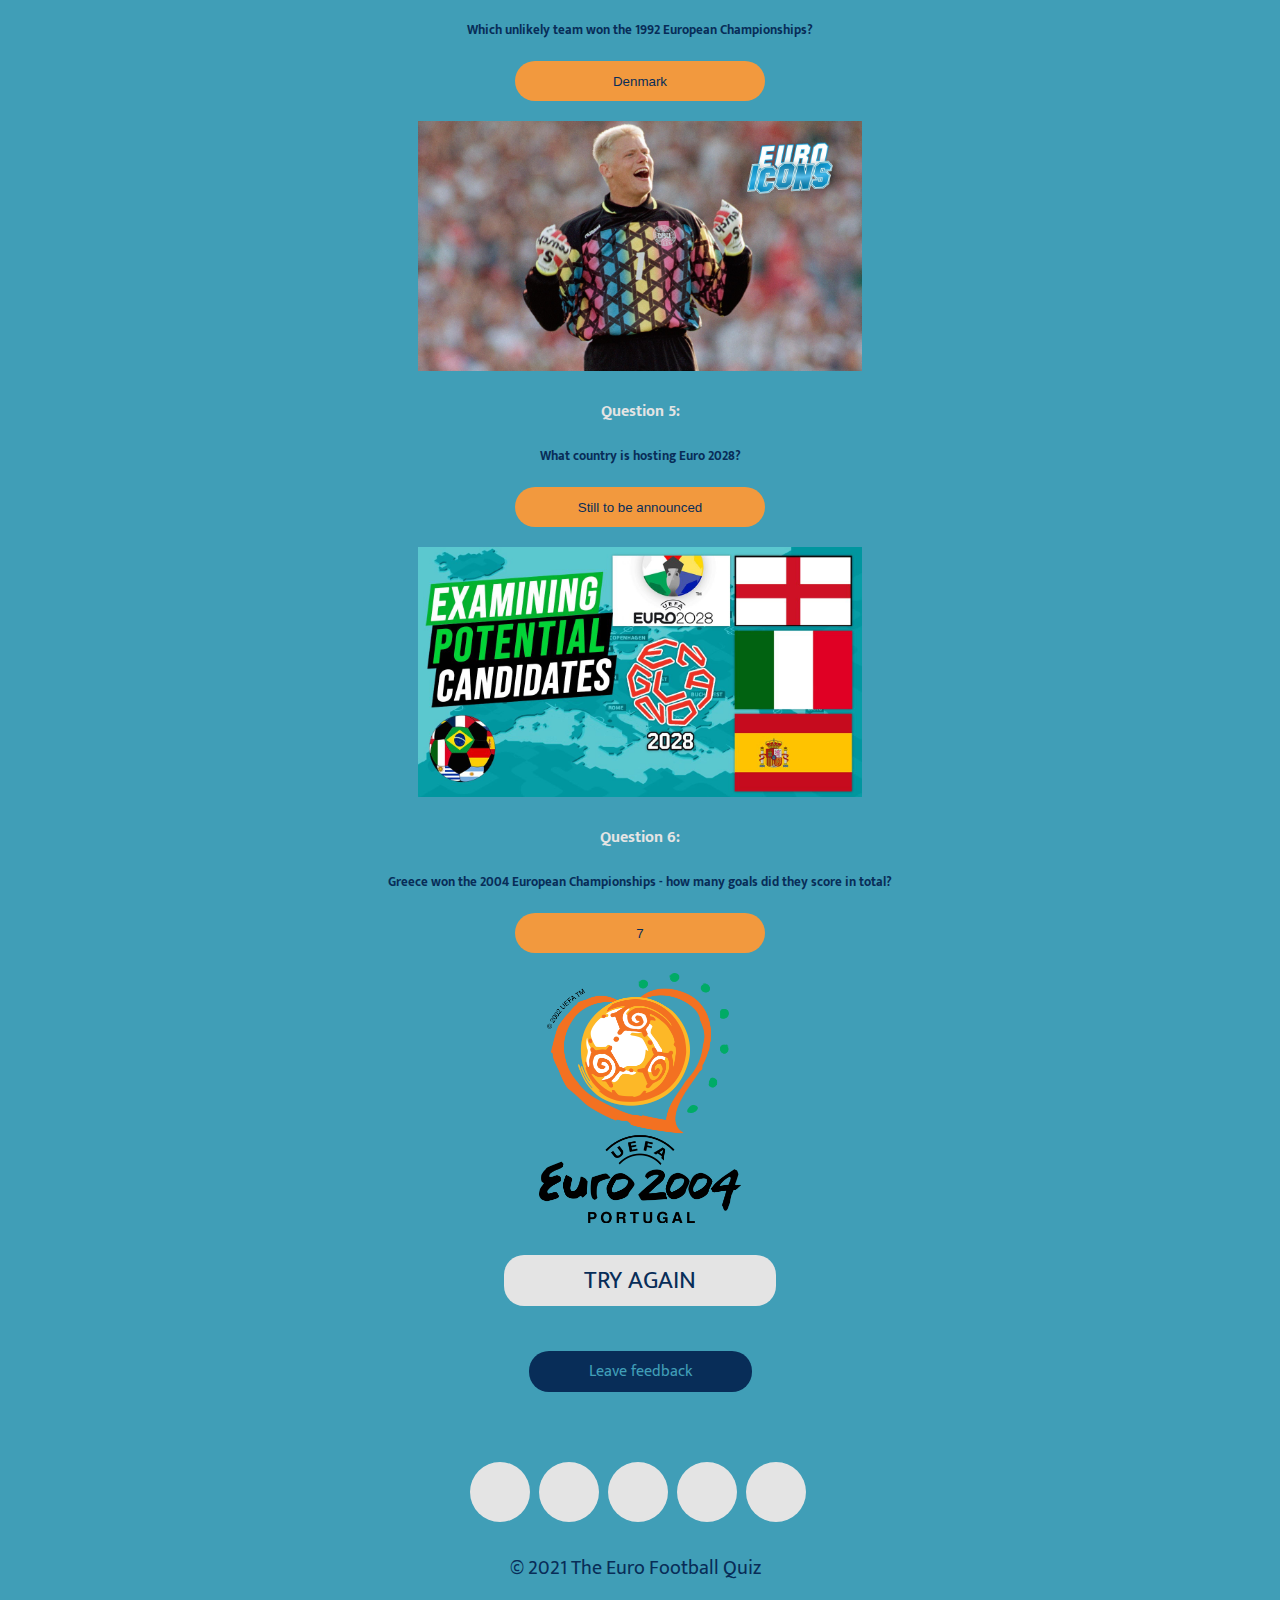
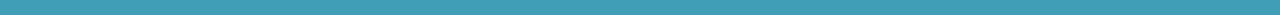
==== commit b7f3a3f8: "horizontal lines and line breaks added" ====
--- a/answers.html
+++ b/answers.html
@@ -214,7 +214,6 @@
             <div class="col-12 col-md-12" id="outer-answers-btn">
                 <a href="quiz.html" class="underline answers-btn" aria-label="Try the quiz again">Try again</a>
             </div>
-
         </div>
         <br>
         <!-- Button for users to click on to take them to the feedback page -->
@@ -224,6 +223,8 @@
                     feedback</a>
             </div>
         </div>
+        <br>
+        <hr>
     </section>
     <!-- Footer includes social media icons sourced from fontawesome and a paragraph for copyright using the shortcut &copy; -->
     <footer class="mt-auto">
--- a/assets/css/style.css
+++ b/assets/css/style.css
@@ -303,10 +303,12 @@
 
 /* Buttons */
 
+#outer-find-out-more-btn, #outer-feedback-btn {
+    padding-top: 20px;
+}
 
 
 #outer-find-out-more-btn, #outer-quiz-btn, #outer-feedback-btn {
-    padding-top: 20px;
     text-align: center;
 }
 
@@ -342,7 +344,7 @@
 #find-out-more-btn, #quiz-btn, #submit-feedback-btn {
     background-color: #082d58;
     border-radius: 20px; 
-    width: 250px;
+    width: 200px;
     height: 40px;
 }
 
@@ -352,7 +354,7 @@
     border-radius: 20px; 
     width: 250px;
     height: 40px;
-    padding-top: 8px;
+    padding: 7px 60px;
 }
 
 #submit-answers-btn {
@@ -381,6 +383,17 @@
 }
 
 .answers-btn {
+    background-color: #e4e4e4;
+    color: #082d58;
+    border-radius: 20px;
+    width: 300px;
+    height: 50px;
+    font-size: 25px;
+    text-transform: uppercase;
+    padding: 5px 80px;
+}
+
+.try-again-btn {
     background-color: #e4e4e4;
     color: #082d58;
     border-radius: 20px;
@@ -391,15 +404,11 @@
     padding-top: 5px;
 }
 
-.try-again-btn {
-    background-color: #e4e4e4;
-    color: #082d58;
-    border-radius: 20px;
-    width: 300px;
-    height: 50px;
-    font-size: 25px;
-    text-transform: uppercase;
-    padding-top: 5px;
+/* Media queries for small mobile screen sizes - padding to align text inside buttons */
+@media screen and (max-width: 320px) {
+    .try-again-btn, .answers-btn {
+        padding-top: 10px;
+    }
 }
 
 .answers-btn:hover, .try-again-btn:hover {
@@ -601,9 +610,12 @@
     }
 
     #quiz-btn, #feedback-btn, #find-out-more-btn, .quiz-btn, .correct-answers-btn {
-        width: 500px;
-        height: 76px;
+        width: 450px;
+        height: 60px;
         border-radius: 40px;
+    }
+
+    .quiz-btn, .correct-answers-btn {
         font-size: 32px;
     }
 
@@ -630,7 +642,7 @@
     #submit-answers-btn, .results-btn, .answers-btn, .try-again-btn {
         border-radius: 50px;
         width: 600px;
-        height: 100px;
+        height: 80px;
         font-size: 50px;
     }
 
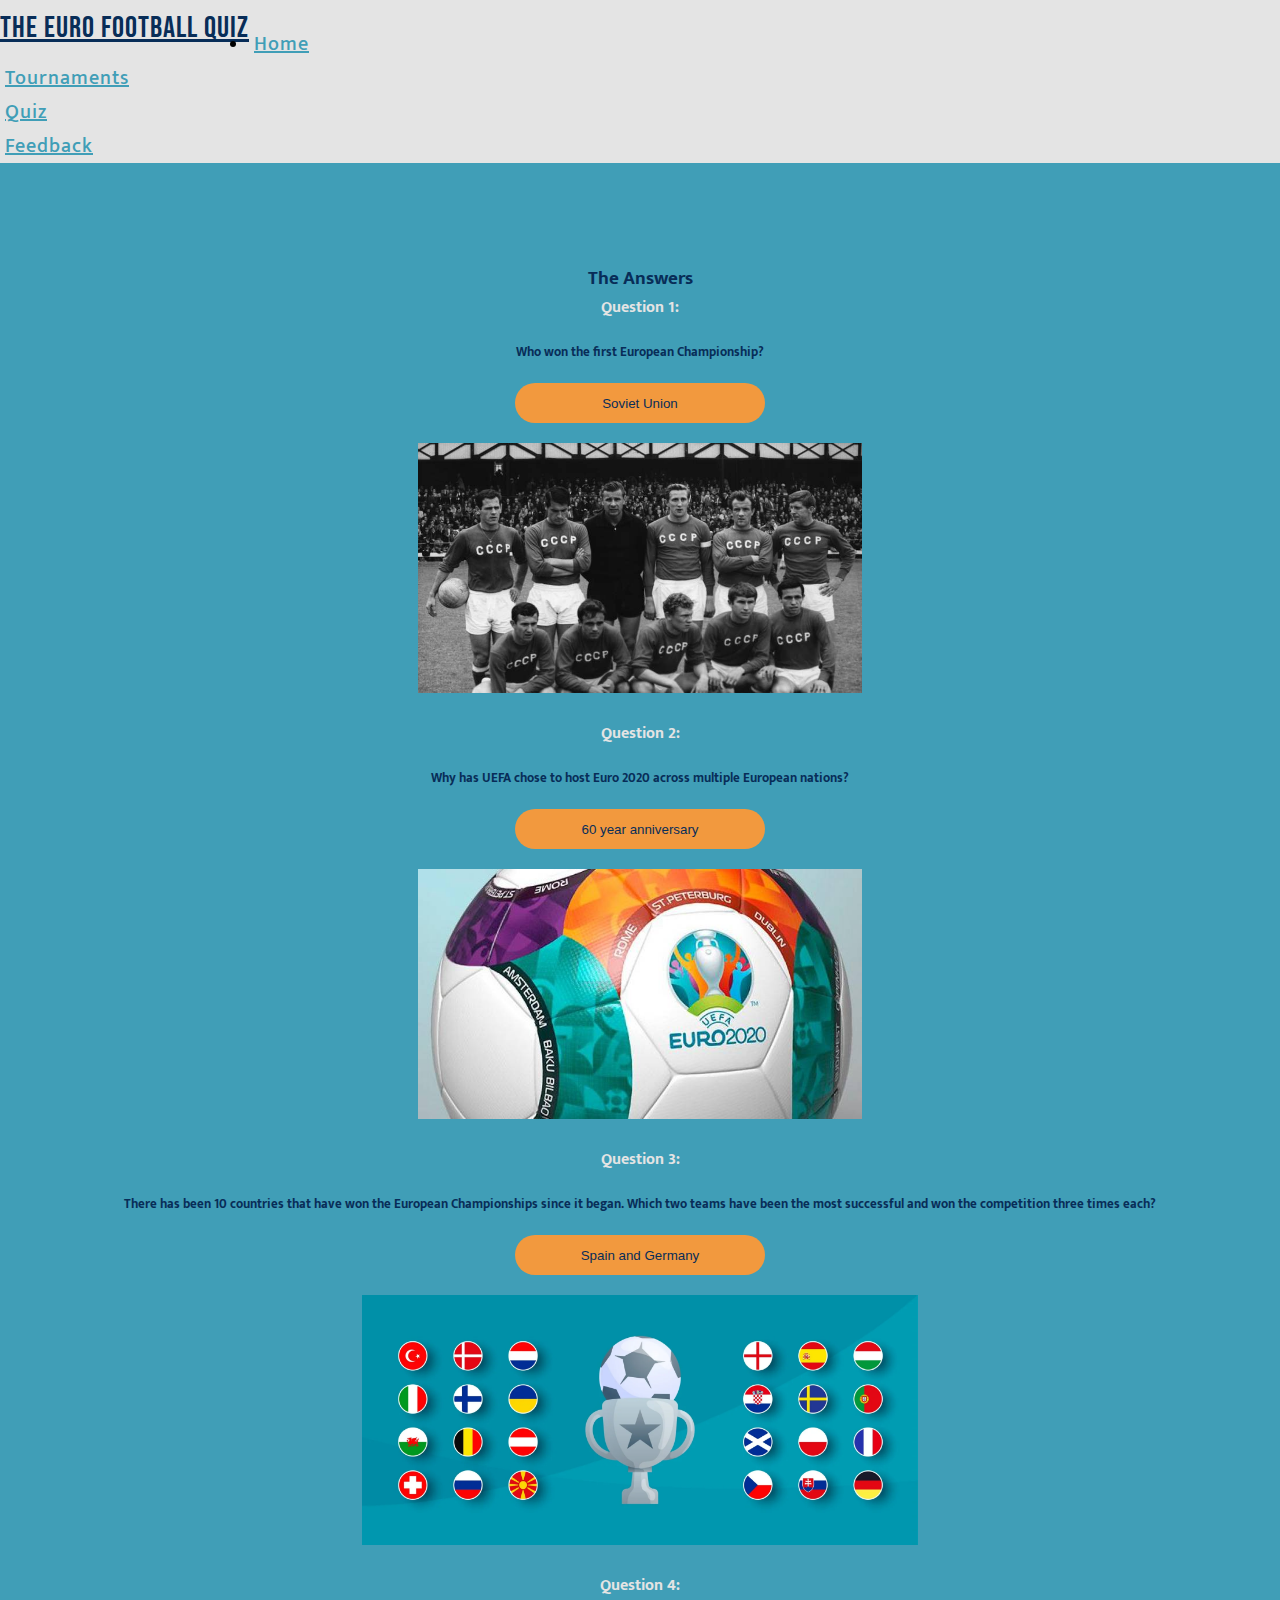
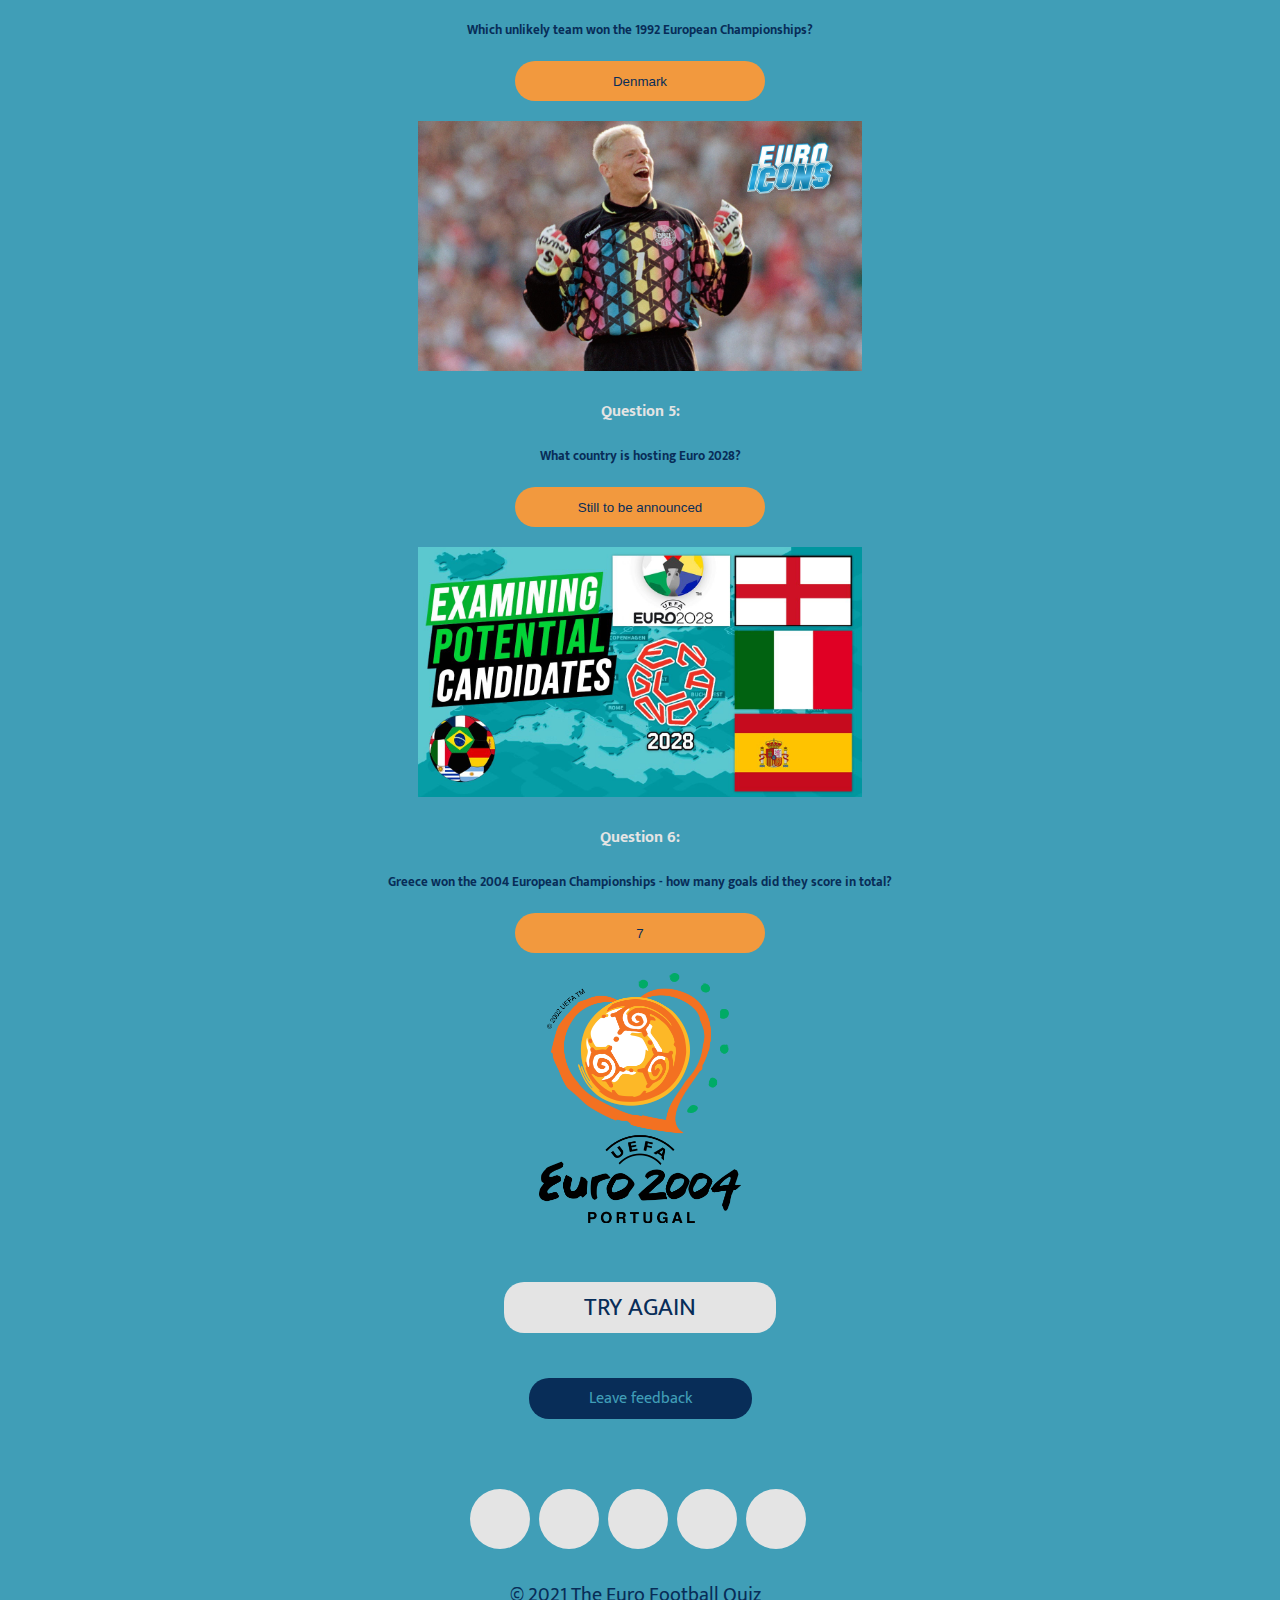
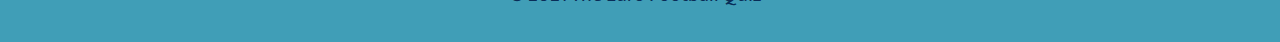
==== commit 1499dcb7: "html pages validated" ====
--- a/answers.html
+++ b/answers.html
@@ -209,6 +209,7 @@
         </div>
         <br>
         <hr>
+        <br>
         <!-- 'try again' button below for users to click on and try the quiz again -->
         <div class="row">
             <div class="col-12 col-md-12" id="outer-answers-btn">
